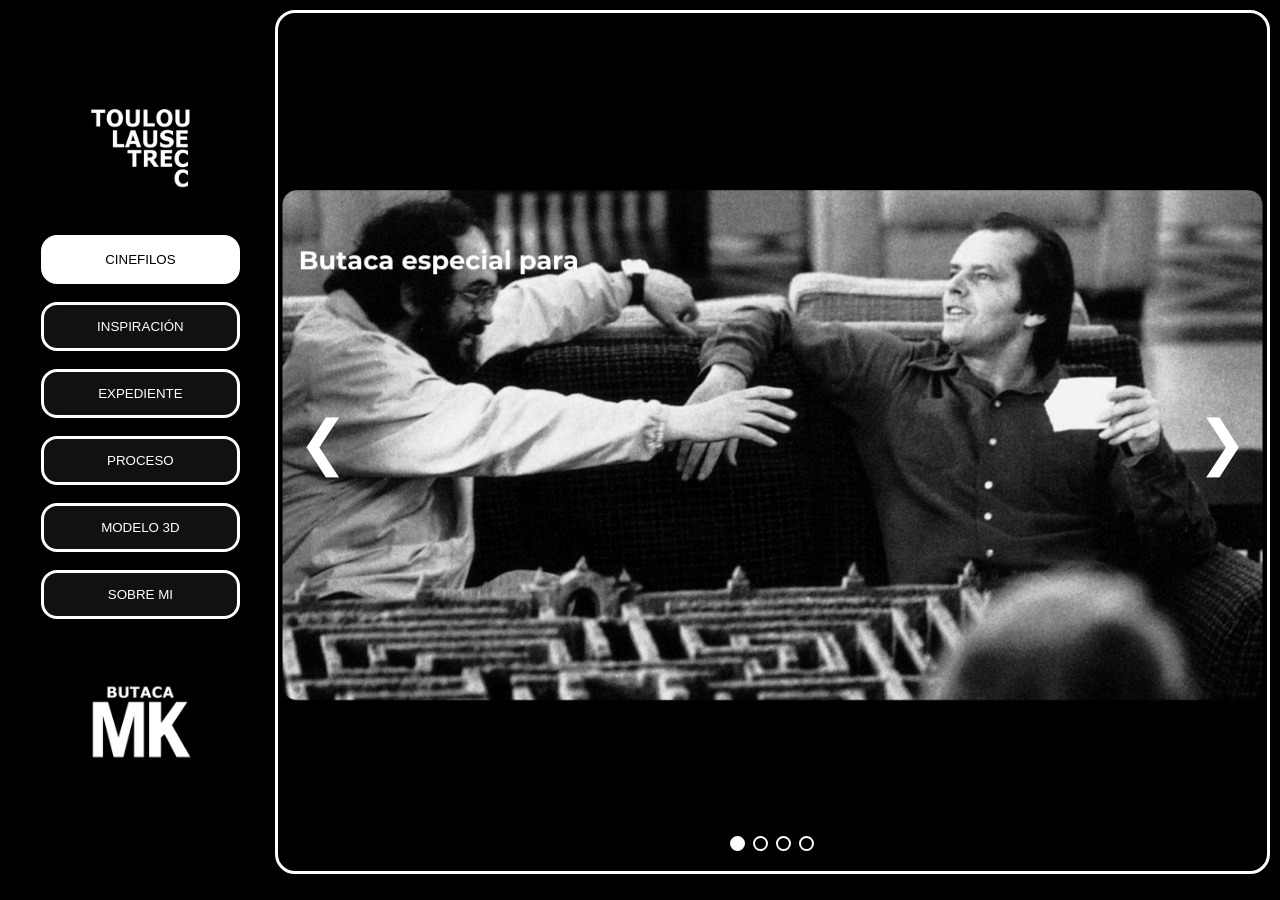
==== pages/galeria.html @ d8a99c1d "Update galeria.html" ====
<!DOCTYPE html>
<html lang="es">

<head>

    <meta charset="UTF-8">

    <title>Butaca MK - Galería</title>

    <link rel="stylesheet" href="galeria.css">

</head>

<div id="page-transition"></div>

<body>

<div class="layout">

    <!-- ====================================== -->
    <!-- MENU SUPERIOR -->
    <!-- ====================================== -->

    <!-- MENU -->

    <aside class="sidebar">

        <!-- LOGO UNIVERSIDAD -->

        <img
            class="logo-u"
            src="assets2/logos1/TOULOUSE-logo-1.jpg"
            alt="">

        <!-- MENU -->

        <nav class="tabs">

            <button class="tab-btn" data-tab="cinefilos">
                CINEFILOS
            </button>

            <button class="tab-btn" data-tab="inspiracion">
                INSPIRACIÓN
            </button>

            <button class="tab-btn" data-tab="expediente">
                EXPEDIENTE
            </button>

            <button class="tab-btn" data-tab="proceso">
                PROCESO
            </button>

            <button class="tab-btn" data-tab="modelado3d">
                MODELO 3D
            </button>

            <button class="tab-btn" data-tab="sobremi">
                SOBRE MI
            </button>

        </nav>

        <!-- LOGO BUTACA -->

        <a href="/index.html"
           class="home-logo">

            <img src="assets2/logos1/mk-logo-1.jpg">

        </a>

    </aside>

    <!-- ====================================== -->
    <!-- SLIDER PRINCIPAL -->
    <!-- ====================================== -->

    <section class="slider-container">

        <button class="flecha izquierda">
            ❮
        </button>

        <img id="sliderImage"
             src=""
             alt="">

        <button class="flecha derecha">
            ❯
        </button>

        <!-- INDICADORES -->

        <div id="dots"
             class="dots">

        </div>

    </section>

</div>
    
<script src="./galeria.js"></script>
<script src="/js/pagetransition.js"></script>

</body>

</html>
---- pages/galeria.css ----
*{
    margin:0;
    padding:0;
    box-sizing:border-box;
}

body{

    background:#000;

    font-family:Arial, Helvetica, sans-serif;

    min-height:90vh;

    padding:0px;

    
}

.contenedor{

    width:100%;

    max-width:1870px;

    height: 100%;

    margin:auto;
}

.tabs{

    display:flex;

    gap:10px;

    margin-bottom:12px;
}

.tab-btn{

    flex:1;

    background:#111;

    color:white;

    border:2px solid white;

    border-radius:12px;

    padding:14px;

    font: weight 10px;

    cursor:pointer;
}

.tab-btn.active{

    background:white;

    color:black;
}

.slider-container{

    position:relative;

    width:98%;

    height:96vh;

    border-radius:20px;

    overflow:hidden;

    border:3px solid white;

    margin: 1%;
}

.slider-container img{

    width:100%;

    height:100%;

    object-fit:contain;
}

.flecha{

    position:absolute;

    top:50%;

    transform:translateY(-50%);

    z-index:10;

    border:none;

    background:transparent;

    color:rgb(255, 255, 255);

    font-size:60px;

    cursor:pointer;
}

.izquierda{
    left:20px;
}

.derecha{
    right:20px;
}

.dots{

    position:absolute;

    bottom:20px;

    left:50%;

    transform:translateX(-50%);

    display:flex;

    gap:8px;
}

.dot{

    width:15px;

    height:15px;

    border-radius:50%;

    border:2px solid rgb(255, 255, 255);

    cursor:pointer;
}

.dot.active{

    background:rgb(255, 255, 255);
}

.layout{

    display:grid;

    grid-template-columns:

        240px

        1fr;

    gap:25px;

    height:100vh;

}

.sidebar{

    display:flex;

    flex-direction:column;

    align-items:center;

    justify-content:space-between;

    padding:80px 0;

    margin-left: 17%;

}


.tabs{

    display:flex;

    flex-direction:column;

    gap:18px;

    width:100%;

}

.tab-btn{

    width:100%;

    height:55px;

    border-radius:16px;

    background:#111;

    color:white;

    border:3px solid white;

    cursor:pointer;

    transition:.35s;

}

.tab-btn.active{

    background:white;

    color:black;

}

.home-logo{

    width:180px;

    transition:.3s;

    

}

.home-logo img{

    width:100%;

}

.home-logo:hover{

    transform:scale(1.05);

}

.logo-u{

    width:150px;

    margin-bottom:00px;

}

/* ======================================= */
/* TRANSICIÓN TIPO MUBI */
/* ======================================= */

html{

    background:#000;

}

body{

    opacity:0;

    transform:scale(0.99);

    transition:
        opacity .44s ease,
        transform .55s ease;

}

body.page-loaded{

    opacity:1;

    transform:scale(1);

}

body.page-leaving{

    opacity:0;

    transform:scale(1.01);

}

#page-transition{

    position:fixed;

    inset:0;

    background:black;

    opacity:0;

    pointer-events:none;

    transition:opacity .10s ease;

    z-index:99999;

}

#page-transition.active{

    opacity:1;

}
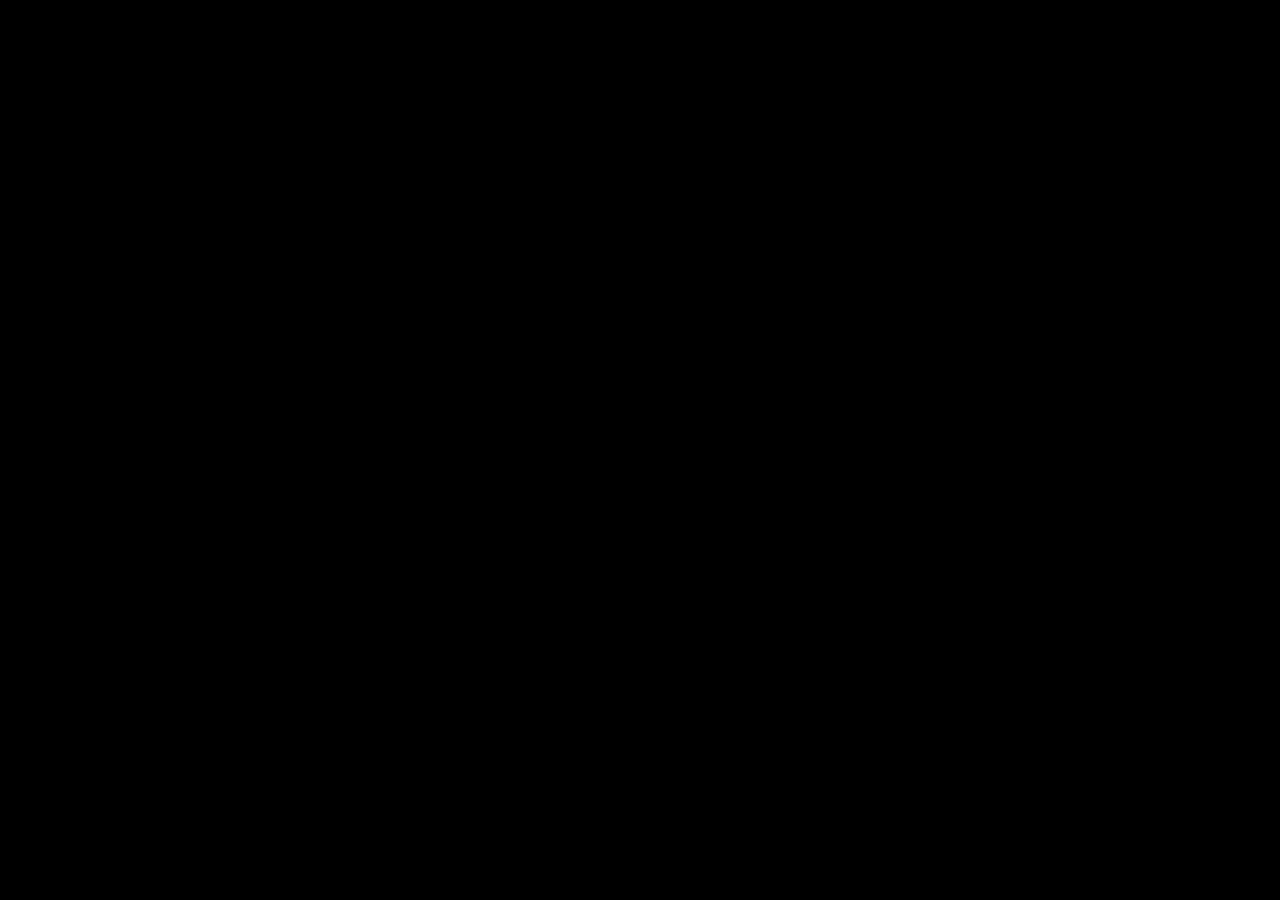
==== commit 39cb3fe1: "Update galeria.html" ====
--- a/pages/galeria.html
+++ b/pages/galeria.html
@@ -103,7 +103,7 @@
 </div>
     
 <script src="./galeria.js"></script>
-<script src="/js/pagetransition.js"></script>
+<script src="./js/pagetransition.js"></script>
 
 </body>
 
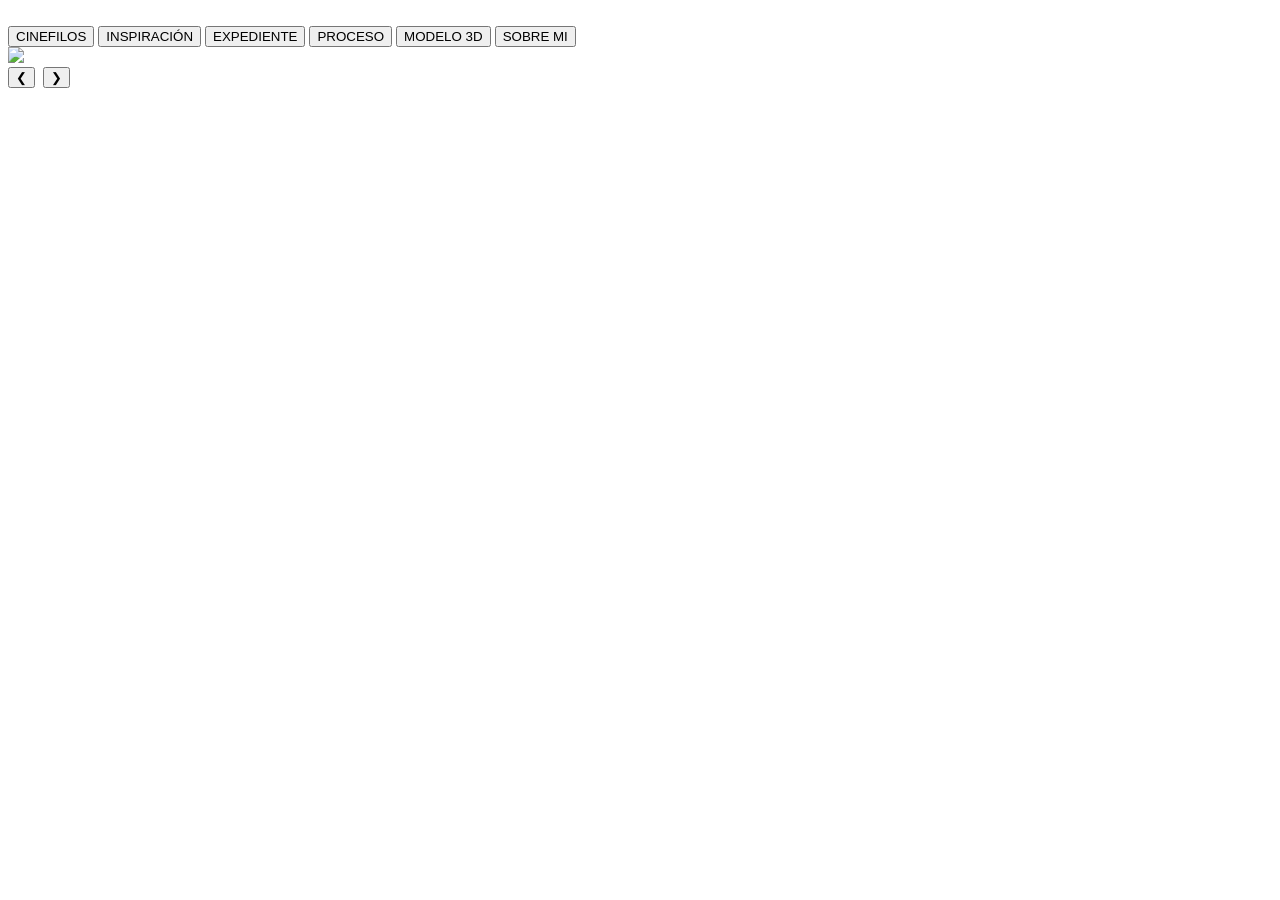
==== commit e4e9afbd: "Add files via upload" ====
--- a/pages/galeria.html
+++ b/pages/galeria.html
@@ -7,7 +7,7 @@
 
     <title>Butaca MK - Galería</title>
 
-    <link rel="stylesheet" href="galeria.css">
+    <link rel="stylesheet" href="./ps/galeria.css">
 
 </head>
 
@@ -29,7 +29,7 @@
 
         <img
             class="logo-u"
-            src="assets2/logos1/TOULOUSE-logo-1.jpg"
+            src="./ps/assets2/logos1/TOULOUSE-logo-1.jpg"
             alt="">
 
         <!-- MENU -->
@@ -67,7 +67,7 @@
         <a href="/index.html"
            class="home-logo">
 
-            <img src="assets2/logos1/mk-logo-1.jpg">
+            <img src="./ps/assets2/logos1/mk-logo-1.jpg">
 
         </a>
 
@@ -101,10 +101,10 @@
     </section>
 
 </div>
-    
-<script src="./galeria.js"></script>
-<script src="./js/pagetransition.js"></script>
+
+<script src="./ps/galeria.js"></script>
+<script src="./pp/js/pagetransition.js"></script>
 
 </body>
 
-</html>
+</html>
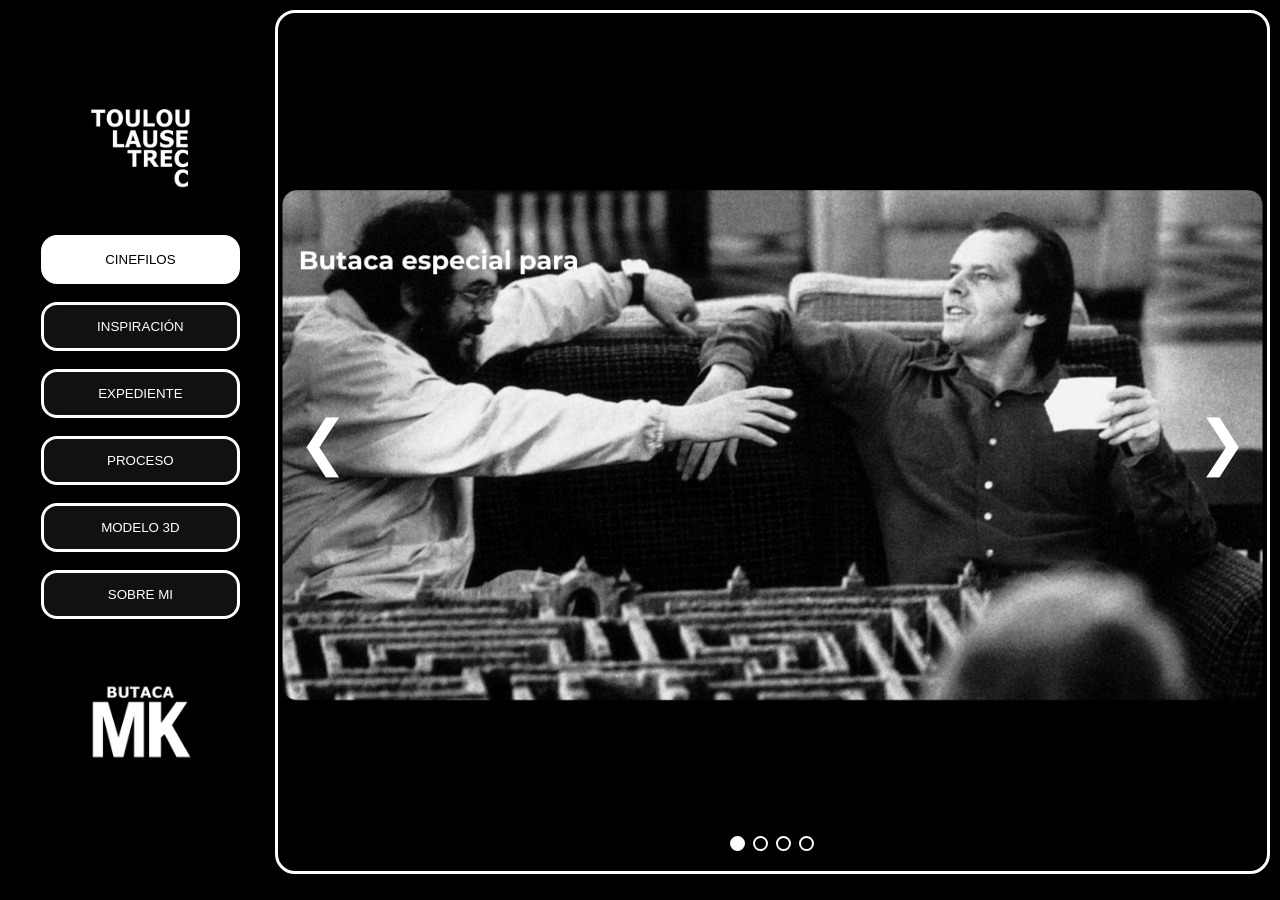
==== commit f3155714: "Update galeria.html" ====
--- a/pages/galeria.html
+++ b/pages/galeria.html
@@ -64,7 +64,7 @@
 
         <!-- LOGO BUTACA -->
 
-        <a href="/index.html"
+        <a href="./https://github.com/fpestudiodiseno-hue/BUTACA-MK.git"
            class="home-logo">
 
             <img src="./ps/assets2/logos1/mk-logo-1.jpg">
@@ -107,4 +107,4 @@
 
 </body>
 
-</html>+</html>
--- a/pages/ps/galeria.css
+++ b/pages/ps/galeria.css
@@ -0,0 +1,319 @@
+*{
+    margin:0;
+    padding:0;
+    box-sizing:border-box;
+}
+
+body{
+
+    background:#000;
+
+    font-family:Arial, Helvetica, sans-serif;
+
+    min-height:90vh;
+
+    padding:0px;
+
+    
+}
+
+.contenedor{
+
+    width:100%;
+
+    max-width:1870px;
+
+    height: 100%;
+
+    margin:auto;
+}
+
+.tabs{
+
+    display:flex;
+
+    gap:10px;
+
+    margin-bottom:12px;
+}
+
+.tab-btn{
+
+    flex:1;
+
+    background:#111;
+
+    color:white;
+
+    border:2px solid white;
+
+    border-radius:12px;
+
+    padding:14px;
+
+    font: weight 10px;
+
+    cursor:pointer;
+}
+
+.tab-btn.active{
+
+    background:white;
+
+    color:black;
+}
+
+.slider-container{
+
+    position:relative;
+
+    width:98%;
+
+    height:96vh;
+
+    border-radius:20px;
+
+    overflow:hidden;
+
+    border:3px solid white;
+
+    margin: 1%;
+}
+
+.slider-container img{
+
+    width:100%;
+
+    height:100%;
+
+    object-fit:contain;
+}
+
+.flecha{
+
+    position:absolute;
+
+    top:50%;
+
+    transform:translateY(-50%);
+
+    z-index:10;
+
+    border:none;
+
+    background:transparent;
+
+    color:rgb(255, 255, 255);
+
+    font-size:60px;
+
+    cursor:pointer;
+}
+
+.izquierda{
+    left:20px;
+}
+
+.derecha{
+    right:20px;
+}
+
+.dots{
+
+    position:absolute;
+
+    bottom:20px;
+
+    left:50%;
+
+    transform:translateX(-50%);
+
+    display:flex;
+
+    gap:8px;
+}
+
+.dot{
+
+    width:15px;
+
+    height:15px;
+
+    border-radius:50%;
+
+    border:2px solid rgb(255, 255, 255);
+
+    cursor:pointer;
+}
+
+.dot.active{
+
+    background:rgb(255, 255, 255);
+}
+
+.layout{
+
+    display:grid;
+
+    grid-template-columns:
+
+        240px
+
+        1fr;
+
+    gap:25px;
+
+    height:100vh;
+
+}
+
+.sidebar{
+
+    display:flex;
+
+    flex-direction:column;
+
+    align-items:center;
+
+    justify-content:space-between;
+
+    padding:80px 0;
+
+    margin-left: 17%;
+
+}
+
+
+.tabs{
+
+    display:flex;
+
+    flex-direction:column;
+
+    gap:18px;
+
+    width:100%;
+
+}
+
+.tab-btn{
+
+    width:100%;
+
+    height:55px;
+
+    border-radius:16px;
+
+    background:#111;
+
+    color:white;
+
+    border:3px solid white;
+
+    cursor:pointer;
+
+    transition:.35s;
+
+}
+
+.tab-btn.active{
+
+    background:white;
+
+    color:black;
+
+}
+
+.home-logo{
+
+    width:180px;
+
+    transition:.3s;
+
+    
+
+}
+
+.home-logo img{
+
+    width:100%;
+
+}
+
+.home-logo:hover{
+
+    transform:scale(1.05);
+
+}
+
+.logo-u{
+
+    width:150px;
+
+    margin-bottom:00px;
+
+}
+
+/* ======================================= */
+/* TRANSICIÓN TIPO MUBI */
+/* ======================================= */
+
+html{
+
+    background:#000;
+
+}
+
+body{
+
+    opacity:0;
+
+    transform:scale(0.99);
+
+    transition:
+        opacity .44s ease,
+        transform .55s ease;
+
+}
+
+body.page-loaded{
+
+    opacity:1;
+
+    transform:scale(1);
+
+}
+
+body.page-leaving{
+
+    opacity:0;
+
+    transform:scale(1.01);
+
+}
+
+#page-transition{
+
+    position:fixed;
+
+    inset:0;
+
+    background:black;
+
+    opacity:0;
+
+    pointer-events:none;
+
+    transition:opacity .10s ease;
+
+    z-index:99999;
+
+}
+
+#page-transition.active{
+
+    opacity:1;
+
+}
+
+
